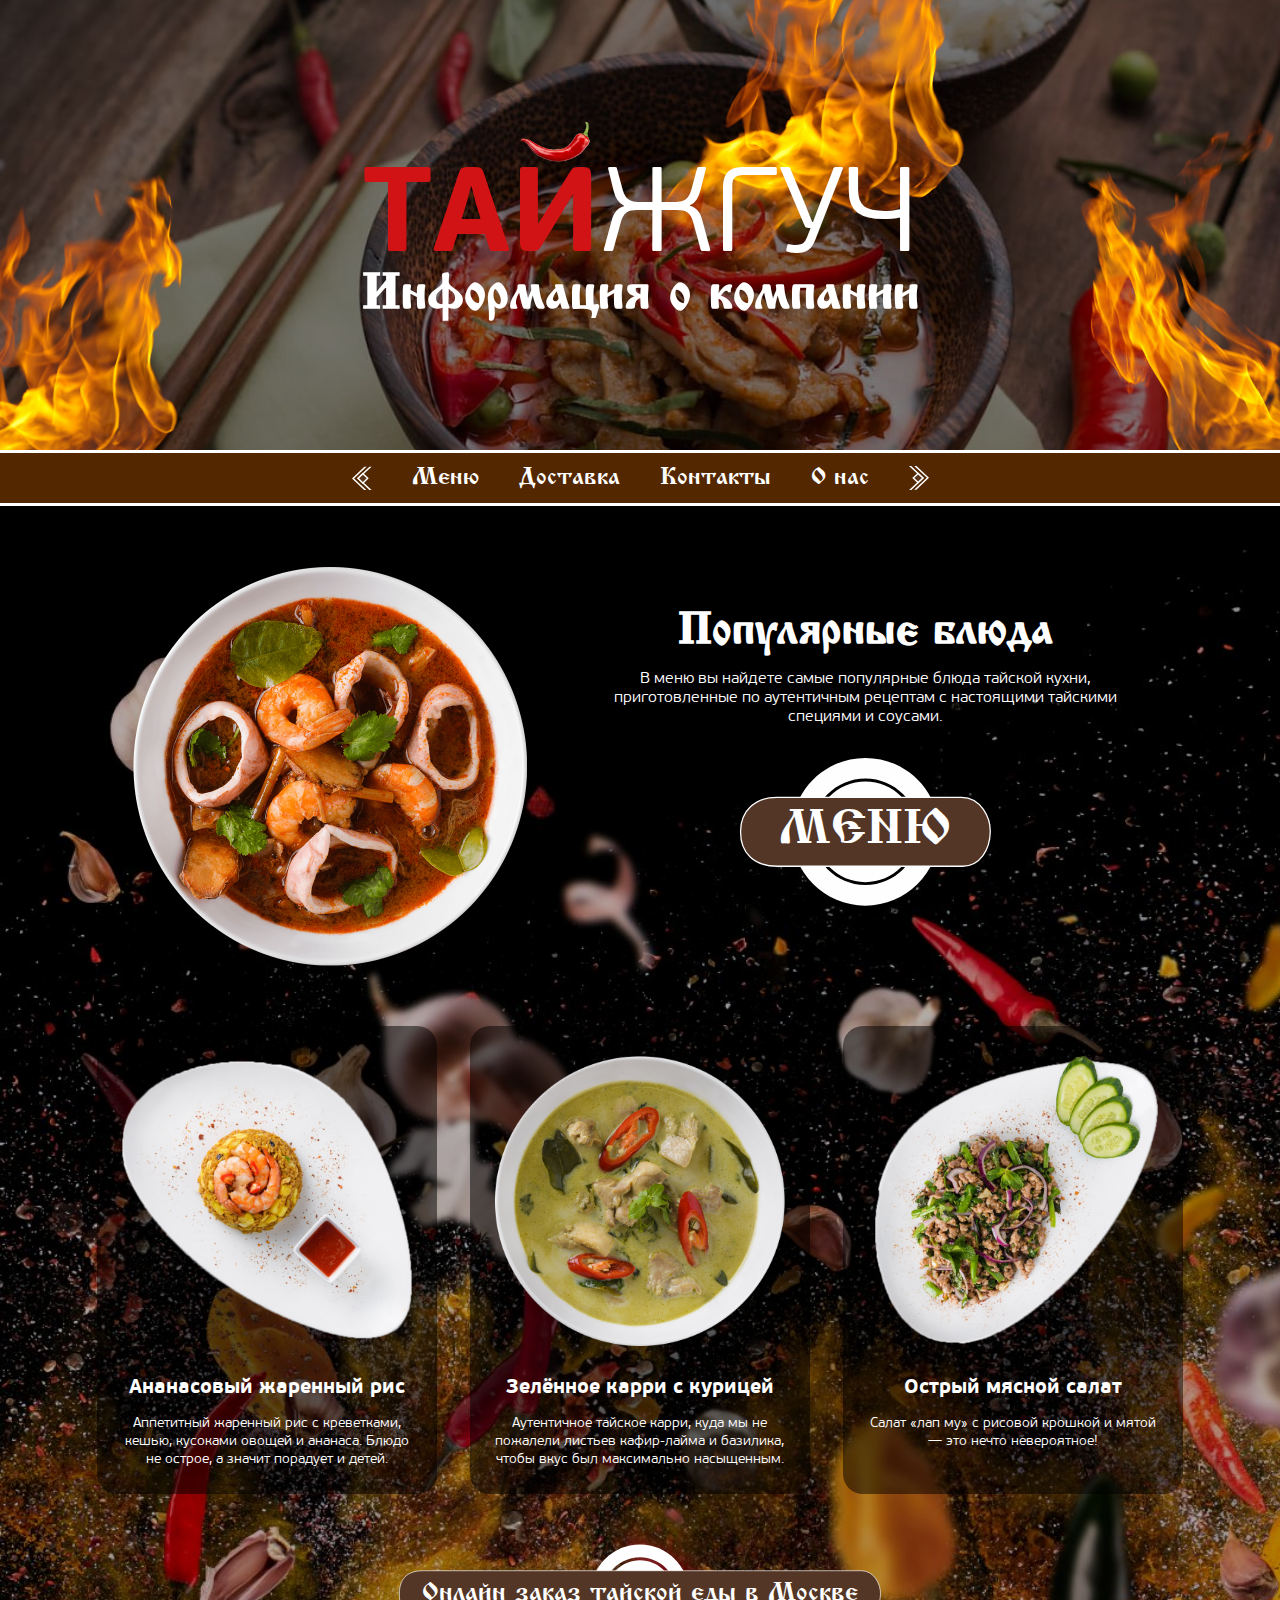
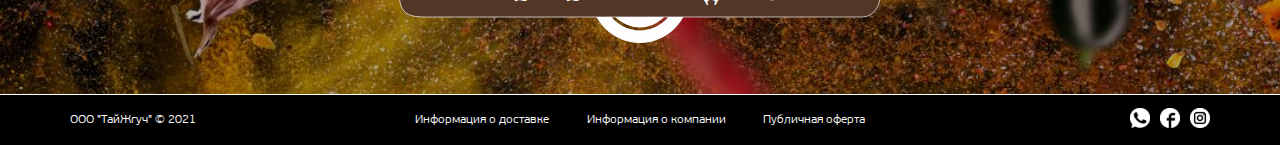
==== contacts.html @ 94445f8d "Test" ====
<!DOCTYPE html>
<html lang="en">
<head>
    <meta charset="UTF-8">
    <meta http-equiv="X-UA-Compatible" content="IE=edge">
    <meta name="viewport" content="width=device-width, initial-scale=1.0">
    <title>ТайЖгуч - Ресторан тайской кухни в Москве</title>
    <link href = "css/main.css" type="text/css" rel="stylesheet">
</head>
<body>

    <div class="block" id="mainBlock">
        <div class="blackFilter">
            <img class="fire_1" src="images/fire_1.png" alt="">
            <img class="fire_2" src="images/fire_2.png" alt="">
            <img class="fire_3" src="images/fire_3.png" alt="">
            <div class="wrapper">
                <a href="index.html">
                    <img src="images/pepper.png" alt="Перец">
                    <h1 class="headerText">ТАИ<span class="headerText-alt">ЖГУЧ</span></h1>
                </a>
                <h2 class="headerDescription niceText">
                    Информация о компании
                </h2>
            </div>
        </div>
    </div>


    <div class="block" id="nav">
        <div class="wrapper">
            <img src="images/kavichka.svg" alt="">
            <a href="#">Меню</a>
            <a href="#">Доставка</a>
            <a href="#">Контакты</a>
            <a href="#">О нас</a>
            <img src="images/kavichka.svg" alt="">
        </div>
    </div>

    <div class="block" id="menuBlock">
        <div class="blackFilter">
            <div class="wrapper">
                <div class="popular">
                    <img src="images/tomyam.png" alt="">
                    <div class="popularContainer">
                        <h2 class="header">Популярные блюда</h2>
                        <div class="description">
                            В меню вы найдете самые популярные блюда тайской кухни,
                            приготовленные по аутентичным рецептам с настоящими тайскими
                            специями и соусами.
                        </div>
                        <a class="button header" href="#">
                            <div class="header">МЕНЮ</div>
                        </a>
                    </div>
                </div>
                <div class="cardsWrapper">
                    <div class="card">
                        <img src="images/ananas.png" alt="Ананасовый жаренный рис">
                        <div class="cardHeader">Ананасовый жаренный рис</div>
                        <div class="cardDescriptor">
                            Аппетитный жаренный рис с креветками, кешью,
                            кусоками овощей и ананаса. Блюдо не острое,
                            а значит порадует и детей.
                        </div>
                    </div>
                    <div class="card">
                        <img src="images/karri.png" alt="Ананасовый жаренный рис">
                        <div class="cardHeader">Зелённое карри с курицей</div>
                        <div class="cardDescriptor">
                            Аутентичное тайское карри, куда мы не пожалели
                            листьев кафир-лайма и базилика, чтобы вкус
                            был максимально насыщенным.
                        </div>
                    </div>
                    <div class="card">
                        <img src="images/salat.png" alt="Ананасовый жаренный рис">
                        <div class="cardHeader">Острый мясной салат</div>
                        <div class="cardDescriptor">
                            Салат «лап му» с рисовой крошкой и мятой — это нечто невероятное!
                        </div>
                    </div>
                </div>
                <a class="button" href="#">
                    <div class="header">Онлайн заказ тайской еды в Москве</div>
                </a>
            </div>
        </div>
    </div>

    <footer class="block" id="footer">
        <div class="wrapper">
            <div class="info"> ООО "ТайЖгуч" © 2021</div>
            <div class="links">
                <a href="#">Информация о доставке</a>
                <a href="#">Информация о компании</a>
                <a href="#">Публичная оферта</a>
            </div>
            <div class="shares">
                <a href="#">
                    <img src="images/WhatsApp.png" alt="WhatsApp">
                </a>
                <a href="#">
                    <img src="images/Facebook.png" alt="Facebook">
                </a>
                <a href="#">
                    <img src="images/Inst.png" alt="Instagram">
                </a>
            </div>
        </div>
    </footer>
</body>
</html>
---- css/main.css ----
@font-face {
  font-family: 'PF Beau Sans Pro';
  font-display: swap;
  src: url("../fonts/PFBeauSansPro-Regular.eot");
  src: local("PFBeauSansPro-Regular"), url("../fonts/PFBeauSansPro-Regular.eot?#iefix") format("embedded-opentype"), url("../fonts/PFBeauSansPro-Regular.woff2") format("woff2"), url("../fonts/PFBeauSansPro-Regular.woff") format("woff"), url("../fonts/PFBeauSansPro-Regular.ttf") format("truetype");
  font-weight: normal;
  font-style: normal;
}

@font-face {
  font-family: 'PF Beau Sans Pro';
  font-display: swap;
  src: url("../fonts/PFBeauSansPro-Bold.eot");
  src: local("PFBeauSansPro-Bold"), url("../fonts/PFBeauSansPro-Bold.eot?#iefix") format("embedded-opentype"), url("../fonts/PFBeauSansPro-Bold.woff2") format("woff2"), url("../fonts/PFBeauSansPro-Bold.woff") format("woff"), url("../fonts/PFBeauSansPro-Bold.ttf") format("truetype");
  font-weight: bold;
  font-style: normal;
}

@font-face {
  font-family: 'PF Beau Sans Pro';
  font-display: swap;
  src: url("../fonts/PFBeauSansPro-SemiBold.eot");
  src: local("PFBeauSansPro-SemiBold"), url("../fonts/PFBeauSansPro-SemiBold.eot?#iefix") format("embedded-opentype"), url("../fonts/PFBeauSansPro-SemiBold.woff2") format("woff2"), url("../fonts/PFBeauSansPro-SemiBold.woff") format("woff"), url("../fonts/PFBeauSansPro-SemiBold.ttf") format("truetype");
  font-weight: bolder;
  font-style: normal;
}

@font-face {
  font-family: 'PF Beau Sans Pro';
  font-display: swap;
  src: url("../fonts/PFBeauSansPro-Light.eot");
  src: local("PFBeauSansPro-Light"), url("../fonts/PFBeauSansPro-Light.eot?#iefix") format("embedded-opentype"), url("../fonts/PFBeauSansPro-Light.woff2") format("woff2"), url("../fonts/PFBeauSansPro-Light.woff") format("woff"), url("../fonts/PFBeauSansPro-Light.ttf") format("truetype");
  font-weight: lighter;
  font-style: normal;
}

@font-face {
  font-family: 'Izhitsa Cyrillic';
  font-display: swap;
  src: url("../fonts/izhitsa-cyrillic.ttf");
  src: local("Izhitsa Cyrillic"), url("../fonts/izhitsa-cyrillic.ttf") format("truetype");
  font-weight: normal;
  font-style: normal;
}

body {
  margin: 0;
}

.block {
  width: 100%;
  height: auto;
}

.wrapper {
  width: 1200px;
  margin: 0 auto;
  display: -webkit-box;
  display: -ms-flexbox;
  display: flex;
  -webkit-box-orient: vertical;
  -webkit-box-direction: normal;
      -ms-flex-direction: column;
          flex-direction: column;
  -ms-flex-wrap: nowrap;
      flex-wrap: nowrap;
}

#mainBlock {
  height: 450px;
  background-image: url(../images/main.jpg);
  background-size: cover;
  background-position-y: center;
}

#mainBlock .fire_1 {
  position: absolute;
  left: 50%;
  top: -15%;
  width: 350px;
  -webkit-transform: scale(-1, 1);
          transform: scale(-1, 1);
  z-index: 1;
}

#mainBlock .fire_2 {
  position: absolute;
  right: 0;
  top: 115px;
  width: 200px;
}

#mainBlock .fire_3 {
  position: absolute;
  left: 0;
  top: 170px;
  width: 200px;
}

#mainBlock .wrapper {
  position: relative;
  height: 100%;
  -webkit-box-pack: center;
      -ms-flex-pack: center;
          justify-content: center;
  z-index: 3;
}

#mainBlock .wrapper a {
  text-decoration: none;
}

#mainBlock .wrapper a img {
  width: 75px;
  margin-left: 478px;
  margin-bottom: 10px;
}

#mainBlock .wrapper a h1 {
  margin: 0;
}

#mainBlock .wrapper h2 {
  font-size: 50px;
  margin: 10px 0;
}

#nav {
  height: 50px;
  background-color: #532700;
  border-top: #ffffff solid 3px;
  border-bottom: #ffffff solid 3px;
}

#nav .wrapper {
  height: 100%;
  -webkit-box-orient: horizontal;
  -webkit-box-direction: normal;
      -ms-flex-direction: row;
          flex-direction: row;
  -webkit-box-pack: center;
      -ms-flex-pack: center;
          justify-content: center;
  -webkit-box-align: center;
      -ms-flex-align: center;
          align-items: center;
}

#nav .wrapper img {
  width: 20px;
  margin: 0 20px;
}

#nav .wrapper img:first-child {
  -webkit-transform: rotate(180deg);
          transform: rotate(180deg);
}

#nav .wrapper a {
  color: #ffffff;
  font-family: "Izhitsa Cyrillic";
  font-size: 24px;
  text-decoration: none;
  margin: 0 20px;
  -webkit-transition: 0.3s;
  transition: 0.3s;
}

#nav .wrapper a:hover {
  -webkit-transform: scale(1.3);
          transform: scale(1.3);
}

#menuBlock {
  height: auto;
  background-image: url(../images/menuBg.jpg);
  background-size: cover;
  background-position-y: bottom;
}

#menuBlock .blackFilter {
  background-color: rgba(0, 0, 0, 0.3);
}

#menuBlock .blackFilter .popular {
  padding: 60px 40px 60px 40px;
  width: 1120px;
  height: auto;
  display: -webkit-box;
  display: -ms-flexbox;
  display: flex;
  -webkit-box-orient: horizontal;
  -webkit-box-direction: normal;
      -ms-flex-direction: row;
          flex-direction: row;
  -ms-flex-wrap: nowrap;
      flex-wrap: nowrap;
}

#menuBlock .blackFilter .popular img {
  padding-left: 50px;
  width: 400px;
  height: 400px;
}

#menuBlock .blackFilter .popular .popularContainer {
  padding-top: 45px;
  margin: 0 auto;
  width: 550px;
  display: -webkit-box;
  display: -ms-flexbox;
  display: flex;
  -webkit-box-orient: vertical;
  -webkit-box-direction: normal;
      -ms-flex-direction: column;
          flex-direction: column;
  -ms-flex-wrap: nowrap;
      flex-wrap: nowrap;
}

#menuBlock .blackFilter .popular .popularContainer .header {
  font-family: "Izhitsa Cyrillic";
  font-size: 44px;
  text-align: center;
  color: #ffffff;
  margin: 0;
}

#menuBlock .blackFilter .popular .popularContainer .description {
  margin-top: 15px;
  font-family: "PF Beau Sans Pro";
  text-align: center;
  color: #ffffff;
}

#menuBlock .blackFilter .popular .popularContainer .button {
  display: -webkit-box;
  display: -ms-flexbox;
  display: flex;
  margin: 30px auto 0 auto;
  background-image: url("../images/menuButton.svg");
  background-size: contain;
  background-repeat: no-repeat;
  background-position: center;
  height: 150px;
  width: 260px;
  text-decoration: none;
}

#menuBlock .blackFilter .popular .popularContainer .button .header {
  margin: auto;
  font-size: 48px;
}

#menuBlock .blackFilter .cardsWrapper {
  padding: 0 40px 20px 40px;
  display: -webkit-box;
  display: -ms-flexbox;
  display: flex;
  -webkit-box-orient: horizontal;
  -webkit-box-direction: normal;
      -ms-flex-direction: row;
          flex-direction: row;
  -ms-flex-wrap: nowrap;
      flex-wrap: nowrap;
  -ms-flex-pack: distribute;
      justify-content: space-around;
  -webkit-box-align: stretch;
      -ms-flex-align: stretch;
          align-items: stretch;
}

#menuBlock .blackFilter .cardsWrapper .card {
  display: -webkit-box;
  display: -ms-flexbox;
  display: flex;
  -webkit-box-orient: vertical;
  -webkit-box-direction: normal;
      -ms-flex-direction: column;
          flex-direction: column;
  -ms-flex-wrap: nowrap;
      flex-wrap: nowrap;
  -webkit-box-align: center;
      -ms-flex-align: center;
          align-items: center;
  width: 340px;
  height: auto;
  background-color: rgba(0, 0, 0, 0.5);
  border-radius: 20px;
}

#menuBlock .blackFilter .cardsWrapper .card img {
  margin: 30px 0;
  width: 290px;
}

#menuBlock .blackFilter .cardsWrapper .card .cardHeader {
  color: #ffffff;
  text-align: center;
  font-family: "PF Beau Sans Pro";
  font-weight: bolder;
  font-size: 20px;
}

#menuBlock .blackFilter .cardsWrapper .card .cardDescriptor {
  width: 300px;
  color: #ffffff;
  text-align: center;
  font-family: "PF Beau Sans Pro";
  font-weight: lighter;
  font-size: 14px;
  margin: 15px auto 25px auto;
}

#menuBlock .blackFilter .button {
  display: -webkit-box;
  display: -ms-flexbox;
  display: flex;
  margin: 30px auto 0 auto;
  background-image: url("../images/onlineZakaz.svg");
  background-size: contain;
  background-repeat: no-repeat;
  background-position: center;
  height: 100px;
  width: 500px;
  text-decoration: none;
  margin-bottom: 50px;
  -webkit-transition: 0.3s;
  transition: 0.3s;
}

#menuBlock .blackFilter .button .header {
  font-family: "Izhitsa Cyrillic";
  font-size: 26px;
  text-align: center;
  color: #ffffff;
  margin: auto;
  line-height: 26px;
}

#footer {
  height: 50px;
  background-color: #000000;
  border-top: #ffffff solid 1px;
}

#footer .wrapper {
  -webkit-box-orient: horizontal;
  -webkit-box-direction: normal;
      -ms-flex-direction: row;
          flex-direction: row;
  -webkit-box-align: center;
      -ms-flex-align: center;
          align-items: center;
  -webkit-box-pack: justify;
      -ms-flex-pack: justify;
          justify-content: space-between;
  height: 100%;
}

#footer .wrapper .info {
  width: 150px;
  font-family: "PF Beau Sans Pro";
  font-weight: lighter;
  font-size: 12px;
  color: #ffffff;
  padding-left: 30px;
}

#footer .wrapper .links {
  width: 450px;
  display: -webkit-box;
  display: -ms-flexbox;
  display: flex;
  -webkit-box-pack: justify;
      -ms-flex-pack: justify;
          justify-content: space-between;
}

#footer .wrapper .links a {
  color: #ffffff;
  text-decoration: none;
  font-family: "PF Beau Sans Pro";
  font-weight: lighter;
  font-size: 12px;
}

#footer .wrapper .shares {
  width: 150px;
  display: -webkit-box;
  display: -ms-flexbox;
  display: flex;
  -webkit-box-pack: end;
      -ms-flex-pack: end;
          justify-content: flex-end;
  padding-right: 30px;
}

#footer .wrapper .shares img {
  margin-left: 10px;
  height: 20px;
}

.button:hover {
  -webkit-transform: scale(1.1);
          transform: scale(1.1);
}

.blackFilter {
  height: 100%;
  width: 100%;
  background-color: rgba(0, 0, 0, 0.5);
  background-size: cover;
}

.mainHeader {
  padding-top: 180px;
}

.headerText {
  color: #d11315;
  font-family: "PF Beau Sans Pro";
  font-weight: bold;
  font-size: 120px;
  text-align: center;
  line-height: 80px;
}

.headerText-alt {
  color: #ffffff;
  font-family: "PF Beau Sans Pro";
  font-weight: normal;
}

.headerDescription {
  color: #ffffff;
  font-family: "Izhitsa Cyrillic";
  text-align: center;
  font-size: 44px;
}

@media screen and (max-width: 1200px) {
  .wrapper {
    width: 960px;
  }
  #mainBlock .blackFilter .fire_2 {
    top: 199px;
    width: 150px;
  }
  #mainBlock .blackFilter .fire_3 {
    top: 212px;
    width: 170px;
  }
  #mainBlock .blackFilter .wrapper a img {
    margin-left: 355px;
  }
  #menuBlock .blackFilter .wrapper .popular {
    width: 880px;
  }
  #menuBlock .blackFilter .wrapper .popular img {
    padding-left: 20px;
    padding-right: 40px;
    width: 320px;
    height: 320px;
  }
  #menuBlock .blackFilter .wrapper .popular .popularContainer {
    padding-top: 0px;
    width: 410px;
    display: -webkit-box;
    display: -ms-flexbox;
    display: flex;
    -webkit-box-orient: vertical;
    -webkit-box-direction: normal;
        -ms-flex-direction: column;
            flex-direction: column;
    -ms-flex-wrap: nowrap;
        flex-wrap: nowrap;
  }
  #menuBlock .blackFilter .wrapper .cardsWrapper .card {
    width: 280px;
  }
  #menuBlock .blackFilter .wrapper .cardsWrapper .card img {
    width: 200px;
    height: 200px;
  }
  #menuBlock .blackFilter .wrapper .cardsWrapper .card .cardHeader {
    font-size: 18px;
  }
  #menuBlock .blackFilter .wrapper .cardsWrapper .card .cardDescriptor {
    width: 260px;
  }
}

@media screen and (max-width: 960px) {
  .wrapper {
    width: 640px;
  }
  #mainBlock .blackFilter .fire_1 {
    width: 200px;
    top: 40px;
  }
  #mainBlock .blackFilter .fire_2 {
    top: 250px;
    width: 120px;
  }
  #mainBlock .blackFilter .fire_3 {
    top: 282px;
    width: 120px;
  }
  #mainBlock .blackFilter .wrapper a img {
    margin-left: 195px;
  }
  #menuBlock .blackFilter .wrapper .popular {
    width: 560px;
    padding: 40px 20px 20px 20px;
    margin: 0 auto;
  }
  #menuBlock .blackFilter .wrapper .popular img {
    display: none;
  }
  #menuBlock .blackFilter .wrapper .cardsWrapper {
    padding: 0 0 20px 0;
    -ms-flex-wrap: wrap;
        flex-wrap: wrap;
    -ms-flex-pack: distribute;
        justify-content: space-around;
  }
  #menuBlock .blackFilter .wrapper .cardsWrapper .card {
    margin-top: 20px;
  }
  #footer {
    padding-top: 20px;
    height: 80px;
  }
  #footer .wrapper {
    -webkit-box-align: start;
        -ms-flex-align: start;
            align-items: flex-start;
  }
  #footer .wrapper .info {
    width: 200px;
  }
  #footer .wrapper .links {
    -webkit-box-align: center;
        -ms-flex-align: center;
            align-items: center;
    -webkit-box-orient: vertical;
    -webkit-box-direction: normal;
        -ms-flex-direction: column;
            flex-direction: column;
  }
  #footer .wrapper .links a {
    margin-bottom: 10px;
  }
}

@media screen and (max-width: 640px) {
  .wrapper {
    width: 480px;
  }
  #mainBlock {
    height: 250px;
  }
  #mainBlock .blackFilter .fire_1 {
    width: 150px;
    top: -20px;
  }
  #mainBlock .blackFilter .fire_2 {
    display: none;
  }
  #mainBlock .blackFilter .fire_3 {
    display: none;
  }
  #mainBlock .blackFilter .wrapper a img {
    width: 60px;
    margin-bottom: 0px;
    margin-left: 150px;
  }
  #mainBlock .blackFilter .wrapper a .headerText {
    font-size: 80px;
    line-height: 60px;
  }
  #mainBlock .blackFilter .wrapper .headerDescription {
    font-size: 34px;
    margin: 0;
  }
  #nav .wrapper a {
    font-size: 16px;
    margin: 0 15px;
  }
  #menuBlock .blackFilter .wrapper .popular {
    padding: 40px 0 0 0;
    width: 440px;
  }
  #menuBlock .blackFilter .wrapper .popular .popularContainer {
    -webkit-box-align: center;
        -ms-flex-align: center;
            align-items: center;
  }
  #menuBlock .blackFilter .wrapper .popular .popularContainer .description {
    width: 350px;
  }
  #menuBlock .blackFilter .wrapper .popular .popularContainer .button {
    width: 200px;
    margin-top: 10px;
  }
  #menuBlock .blackFilter .wrapper .popular .popularContainer .button .header {
    font-size: 32px;
  }
  #menuBlock .blackFilter .wrapper .button {
    width: 420px;
    margin: 10px auto 30px auto;
  }
  #menuBlock .blackFilter .wrapper .button .header {
    font-size: 22px;
  }
}

@media screen and (max-width: 480px) {
  .wrapper {
    width: 320px;
  }
  #mainBlock .blackFilter .wrapper a img {
    width: 40px;
    margin-left: 100px;
  }
  #mainBlock .blackFilter .wrapper a .headerText {
    font-size: 52px;
    line-height: 40px;
  }
  #mainBlock .blackFilter .wrapper .headerDescription {
    font-size: 22px;
  }
  #nav {
    height: 40px;
  }
  #nav .wrapper {
    width: 320px;
    -ms-flex-wrap: wrap;
        flex-wrap: wrap;
  }
  #nav .wrapper img {
    display: none;
  }
  #nav .wrapper a {
    margin: 0 10px;
  }
  #menuBlock .blackFilter .wrapper .popular {
    width: 320px;
  }
  #menuBlock .blackFilter .wrapper .popular .popularContainer {
    width: 320px;
  }
  #menuBlock .blackFilter .wrapper .popular .popularContainer .header {
    font-size: 30px;
  }
  #menuBlock .blackFilter .wrapper .popular .popularContainer .description {
    width: 280px;
  }
  #menuBlock .blackFilter .wrapper .cardsWrapper {
    padding: 0;
  }
  #menuBlock .blackFilter .wrapper .button {
    width: 300px;
    margin: 0 auto 10px auto;
  }
  #menuBlock .blackFilter .wrapper .button .header {
    font-size: 16px;
  }
  #footer {
    height: 150px;
  }
  #footer .wrapper {
    -webkit-box-orient: vertical;
    -webkit-box-direction: normal;
        -ms-flex-direction: column;
            flex-direction: column;
    -webkit-box-align: center;
        -ms-flex-align: center;
            align-items: center;
  }
  #footer .wrapper .info {
    padding: 0;
    text-align: center;
  }
  #footer .wrapper .shares {
    padding: 0;
    -webkit-box-pack: center;
        -ms-flex-pack: center;
            justify-content: center;
  }
  #footer .wrapper .shares a img {
    margin: 0 10px;
  }
}
/*# sourceMappingURL=main.css.map */
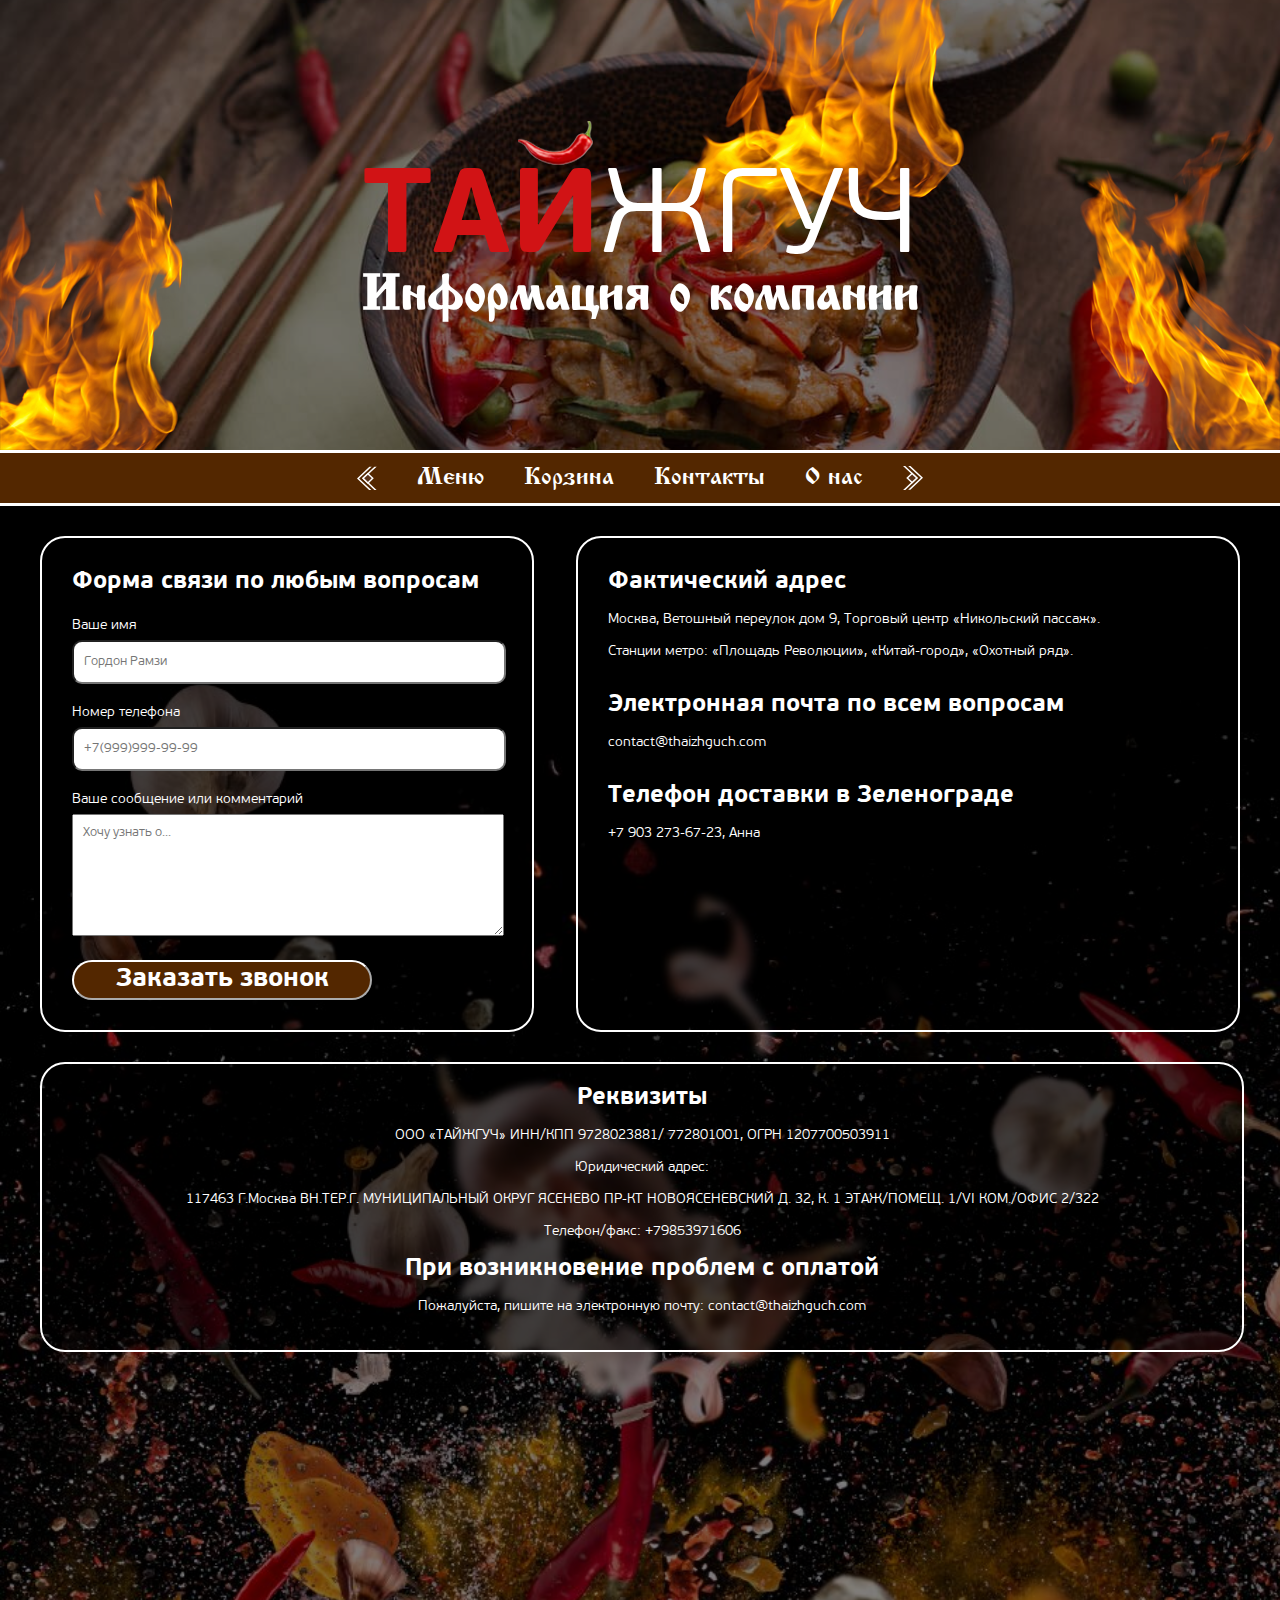
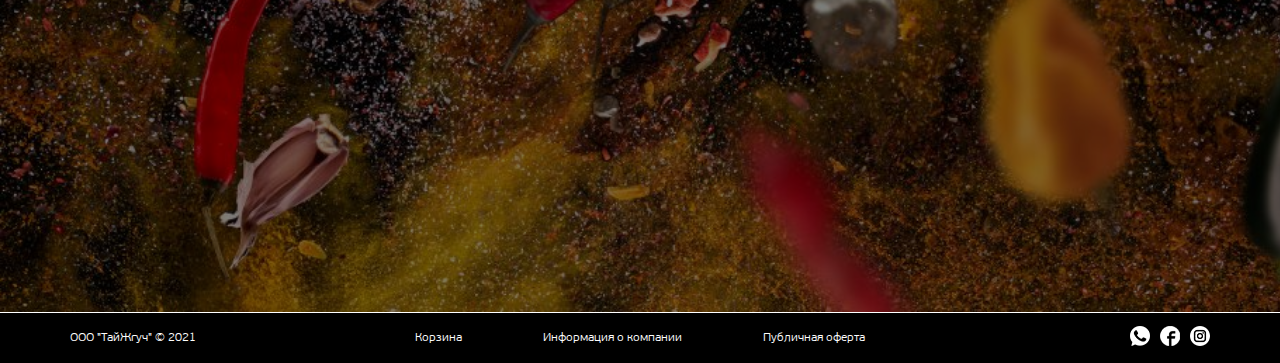
==== commit b014d1ae: "Add files via upload" ====
--- a/contacts.html
+++ b/contacts.html
@@ -1,111 +1,164 @@
 <!DOCTYPE html>
-<html lang="en">
+<html lang="en" prefix="og: http://ogp.me/ns#">
 <head>
     <meta charset="UTF-8">
     <meta http-equiv="X-UA-Compatible" content="IE=edge">
     <meta name="viewport" content="width=device-width, initial-scale=1.0">
-    <title>ТайЖгуч - Ресторан тайской кухни в Москве</title>
-    <link href = "css/main.css" type="text/css" rel="stylesheet">
+    <title>ТайЖгуч - Контакты ресторана тайской кухни</title>
+    <meta name="description" content="Расположение тайского ресторана «ТайЖгуч». Москва, Ветошный переулок дом 9, Торговый центр «Никольский пассаж». Станции метро: «Площадь Революции», «Китай-город», «Охотный ряд». Доставка тайской еды в Москве. Настоящая тайская кухня, близко как никогда.">
+    <meta name="keywords" content="тайжгуч, меню, блюда, доставка, ресторан, контакты" />
+    <meta property="og:title" content="Ресторан тайской кухни в Москве"/>
+    <meta property="og:description" content="В меню вы найдете самые популярные блюда тайской кухни, приготовленные по аутентичным рецептам с настоящими тайскими специями и соусами."/>
+    <meta property="og:site_name" content="ТайЖгуч - Ресторан тайской кухни в Москве"/>
+    <meta property="og:image" content="https://raw.githubusercontent.com/MrMehanix/MrMehanix.github.io/master/images/meta_image.jpg"/>
+    <meta property="og:image:width" content="1200"/>
+    <meta property="og:image:height" content="630"/>
+    <meta property="og:type" content="website"/>
+    <meta property="og:url" content="https://MrMehanix.github.io/"/>
+
+    <link href = "css/contacts.css" type="text/css" rel="stylesheet">
+
+    <meta name="yandex-verification" content="b5db0304ebdcf7b5" />
+
+    <!-- Yandex.Metrika counter -->
+    <script type="text/javascript" >
+        (function(m,e,t,r,i,k,a){m[i]=m[i]||function(){(m[i].a=m[i].a||[]).push(arguments)};
+        m[i].l=1*new Date();k=e.createElement(t),a=e.getElementsByTagName(t)[0],k.async=1,k.src=r,a.parentNode.insertBefore(k,a)})
+        (window, document, "script", "https://mc.yandex.ru/metrika/tag.js", "ym");
+    
+        ym(78086656, "init", {
+            clickmap:true,
+            trackLinks:true,
+            accurateTrackBounce:true,
+            webvisor:true
+        });
+    </script>
+    <noscript><div><img src="https://mc.yandex.ru/watch/78086656" style="position:absolute; left:-9999px;" alt="" /></div></noscript>
+    <!-- /Yandex.Metrika counter -->
+
+    <!-- Global site tag (gtag.js) - Google Analytics -->
+    <script async src="https://www.googletagmanager.com/gtag/js?id=G-5TGDV4B02F"></script>
+    <script>
+    window.dataLayer = window.dataLayer || [];
+    function gtag(){dataLayer.push(arguments);}
+    gtag('js', new Date());
+
+    gtag('config', 'G-5TGDV4B02F');
+    </script>
+    <!-- /Global site tag (gtag.js) - Google Analytics -->
 </head>
 <body>
 
-    <div class="block" id="mainBlock">
+    <!-- Шапка -->
+
+    <div class="block" id="headerBlock">
         <div class="blackFilter">
-            <img class="fire_1" src="images/fire_1.png" alt="">
-            <img class="fire_2" src="images/fire_2.png" alt="">
-            <img class="fire_3" src="images/fire_3.png" alt="">
+            <img class="fire_1" src="images/fire_1.png" alt="Огонь png" title="Огонь">
+            <img class="fire_2" src="images/fire_2.png" alt="Огонь png" title="Огонь">
+            <img class="fire_3" src="images/fire_3.png" alt="Огонь png" title="Огонь">
             <div class="wrapper">
                 <a href="index.html">
-                    <img src="images/pepper.png" alt="Перец">
-                    <h1 class="headerText">ТАИ<span class="headerText-alt">ЖГУЧ</span></h1>
+                    <img src="images/pepper.png" alt="Перец" title="Перец">
+                    <div class="headerText">ТАИ<span class="headerText-alt">ЖГУЧ</span></div>
                 </a>
-                <h2 class="headerDescription niceText">
+                <h1 class="headerDescription niceText">
                     Информация о компании
-                </h2>
+                </h1>
             </div>
         </div>
     </div>
 
+    <!-- Навигация -->
 
     <div class="block" id="nav">
         <div class="wrapper">
-            <img src="images/kavichka.svg" alt="">
-            <a href="#">Меню</a>
-            <a href="#">Доставка</a>
-            <a href="#">Контакты</a>
-            <a href="#">О нас</a>
-            <img src="images/kavichka.svg" alt="">
+            <img src="images/kavichka.svg" alt="Кавычка-ёлочка" title="Кавычка-ёлочка">
+            <a href="menu.html">Меню</a>
+            <a href="cart.html">Корзина</a>
+            <a href="contacts.html">Контакты</a>
+            <a href="about.html">О нас</a>
+            <img src="images/kavichka.svg" alt="Кавычка-ёлочка" title="Кавычка-ёлочка">
         </div>
     </div>
 
-    <div class="block" id="menuBlock">
+    <!-- Основной блок -->
+
+    <div class="block" id="mainBlock">
         <div class="blackFilter">
             <div class="wrapper">
-                <div class="popular">
-                    <img src="images/tomyam.png" alt="">
-                    <div class="popularContainer">
-                        <h2 class="header">Популярные блюда</h2>
-                        <div class="description">
-                            В меню вы найдете самые популярные блюда тайской кухни,
-                            приготовленные по аутентичным рецептам с настоящими тайскими
-                            специями и соусами.
+                <div class="contacts_wrapper">
+                    <form action="submit">
+                        <h3>Форма связи по любым вопросам</h3>
+                        <div class="field" tabindex="1">
+                            <p>
+                                Ваше имя
+                            </p>
+                            <input name="username" type="text" placeholder="Гордон Рамзи" required>
                         </div>
-                        <a class="button header" href="#">
-                            <div class="header">МЕНЮ</div>
-                        </a>
-                    </div>
-                </div>
-                <div class="cardsWrapper">
-                    <div class="card">
-                        <img src="images/ananas.png" alt="Ананасовый жаренный рис">
-                        <div class="cardHeader">Ананасовый жаренный рис</div>
-                        <div class="cardDescriptor">
-                            Аппетитный жаренный рис с креветками, кешью,
-                            кусоками овощей и ананаса. Блюдо не острое,
-                            а значит порадует и детей.
+                        <div class="field" tabindex="2">
+                            <p for="phone">
+                                Номер телефона
+                            </p>
+                            <input name="phone" type="tel" placeholder="+7(999)999-99-99" required>
                         </div>
-                    </div>
-                    <div class="card">
-                        <img src="images/karri.png" alt="Ананасовый жаренный рис">
-                        <div class="cardHeader">Зелённое карри с курицей</div>
-                        <div class="cardDescriptor">
-                            Аутентичное тайское карри, куда мы не пожалели
-                            листьев кафир-лайма и базилика, чтобы вкус
-                            был максимально насыщенным.
+                        <div class="field" tabindex="3">
+                            <p for="message">
+                                Ваше сообщение или комментарий
+                            </p>
+                            <textarea name="message" placeholder="Хочу узнать о..."></textarea>
                         </div>
-                    </div>
-                    <div class="card">
-                        <img src="images/salat.png" alt="Ананасовый жаренный рис">
-                        <div class="cardHeader">Острый мясной салат</div>
-                        <div class="cardDescriptor">
-                            Салат «лап му» с рисовой крошкой и мятой — это нечто невероятное!
+                        <button type="sumbit">Заказать звонок</button>
+                    </form>
+                    <div class="contacts">
+                        <div class="object">
+                            <h3>Фактический адрес</h3>
+                            <p>Москва, Ветошный переулок дом 9, Торговый центр «Никольский пассаж».</p>
+                            <p>Станции метро: «Площадь Революции», «Китай-город», «Охотный ряд».</p>
+                        </div>
+                        <div class="object">
+                            <h3>Электронная почта по всем вопросам</h3>
+                            <p>contact@thaizhguch.com</p>
+                        </div>
+                        <div class="object">
+                            <h3>Телефон доставки в Зеленограде</h3>
+                            <p>+7 903 273-67-23, Анна</p>
                         </div>
                     </div>
                 </div>
-                <a class="button" href="#">
-                    <div class="header">Онлайн заказ тайской еды в Москве</div>
-                </a>
+                <div class="recvizits">
+                    <h3>Реквизиты</h3>
+                    <p>ООО «ТАЙЖГУЧ» ИНН/КПП 9728023881/ 772801001, ОГРН 1207700503911</p>
+                    <p>Юридический адрес:</p>
+                    <p>117463 Г.Москва ВН.ТЕР.Г. МУНИЦИПАЛЬНЫЙ ОКРУГ ЯСЕНЕВО ПР-КТ НОВОЯСЕНЕВСКИЙ Д. 32, К. 1 ЭТАЖ/ПОМЕЩ. 1/VI КОМ./ОФИС 2/322</p>
+                    <p>Телефон/факс: +79853971606</p>
+
+                    <h3>При возникновение проблем с оплатой</h3>
+                    <p>Пожалуйста, пишите на электронную почту: contact@thaizhguch.com</p>
+                </div> 
+                <iframe src="https://yandex.ru/map-widget/v1/?um=constructor%3A143e14f6a3b336072e5b8762d804bab3372deca4dd80177d6a036f8835f4bd74&amp;source=constructor" width="100%" height="500" frameborder="0"></iframe>
             </div>
         </div>
     </div>
+
+    <!-- Футер -->
 
     <footer class="block" id="footer">
         <div class="wrapper">
             <div class="info"> ООО "ТайЖгуч" © 2021</div>
             <div class="links">
-                <a href="#">Информация о доставке</a>
-                <a href="#">Информация о компании</a>
-                <a href="#">Публичная оферта</a>
+                <a href="cart.html">Корзина</a>
+                <a href="contacts.html">Информация о компании</a>
+                <a href="oferta.html">Публичная оферта</a>
             </div>
             <div class="shares">
-                <a href="#">
-                    <img src="images/WhatsApp.png" alt="WhatsApp">
+                <a href="https://api.whatsapp.com/send?phone=66848722727">
+                    <img src="images/whatsapp.png" alt="WhatsApp" title="WhatsApp">
                 </a>
-                <a href="#">
-                    <img src="images/Facebook.png" alt="Facebook">
+                <a href="https://www.instagram.com/thaizhguch/">
+                    <img src="images/facebook.png" alt="Facebook" title="Facebook">
                 </a>
-                <a href="#">
-                    <img src="images/Inst.png" alt="Instagram">
+                <a href="https://www.instagram.com/thaizhguch/">
+                    <img src="images/inst.png" alt="Instagram" title="Instagram">
                 </a>
             </div>
         </div>
--- a/css/contacts.css
+++ b/css/contacts.css
@@ -0,0 +1,581 @@
+@font-face {
+  font-family: 'PF Beau Sans Pro';
+  font-display: swap;
+  src: url("../fonts/PFBeauSansPro-Regular.eot");
+  src: local("PFBeauSansPro-Regular"), url("../fonts/PFBeauSansPro-Regular.eot?#iefix") format("embedded-opentype"), url("../fonts/PFBeauSansPro-Regular.woff2") format("woff2"), url("../fonts/PFBeauSansPro-Regular.woff") format("woff"), url("../fonts/PFBeauSansPro-Regular.ttf") format("truetype");
+  font-weight: normal;
+  font-style: normal;
+}
+
+@font-face {
+  font-family: 'PF Beau Sans Pro';
+  font-display: swap;
+  src: url("../fonts/PFBeauSansPro-Bold.eot");
+  src: local("PFBeauSansPro-Bold"), url("../fonts/PFBeauSansPro-Bold.eot?#iefix") format("embedded-opentype"), url("../fonts/PFBeauSansPro-Bold.woff2") format("woff2"), url("../fonts/PFBeauSansPro-Bold.woff") format("woff"), url("../fonts/PFBeauSansPro-Bold.ttf") format("truetype");
+  font-weight: bold;
+  font-style: normal;
+}
+
+@font-face {
+  font-family: 'PF Beau Sans Pro';
+  font-display: swap;
+  src: url("../fonts/PFBeauSansPro-SemiBold.eot");
+  src: local("PFBeauSansPro-SemiBold"), url("../fonts/PFBeauSansPro-SemiBold.eot?#iefix") format("embedded-opentype"), url("../fonts/PFBeauSansPro-SemiBold.woff2") format("woff2"), url("../fonts/PFBeauSansPro-SemiBold.woff") format("woff"), url("../fonts/PFBeauSansPro-SemiBold.ttf") format("truetype");
+  font-weight: bolder;
+  font-style: normal;
+}
+
+@font-face {
+  font-family: 'PF Beau Sans Pro';
+  font-display: swap;
+  src: url("../fonts/PFBeauSansPro-Light.eot");
+  src: local("PFBeauSansPro-Light"), url("../fonts/PFBeauSansPro-Light.eot?#iefix") format("embedded-opentype"), url("../fonts/PFBeauSansPro-Light.woff2") format("woff2"), url("../fonts/PFBeauSansPro-Light.woff") format("woff"), url("../fonts/PFBeauSansPro-Light.ttf") format("truetype");
+  font-weight: lighter;
+  font-style: normal;
+}
+
+@font-face {
+  font-family: 'Izhitsa Cyrillic';
+  font-display: swap;
+  src: url("../fonts/izhitsa-cyrillic.ttf");
+  src: local("Izhitsa Cyrillic"), url("../fonts/izhitsa-cyrillic.ttf") format("truetype");
+  font-weight: normal;
+  font-style: normal;
+}
+
+body {
+  margin: 0;
+  overflow-x: hidden;
+}
+
+.block {
+  width: 100%;
+  height: auto;
+}
+
+.wrapper {
+  width: 1200px;
+  margin: 0 auto;
+  display: -webkit-box;
+  display: -ms-flexbox;
+  display: flex;
+  -webkit-box-orient: vertical;
+  -webkit-box-direction: normal;
+      -ms-flex-direction: column;
+          flex-direction: column;
+  -ms-flex-wrap: nowrap;
+      flex-wrap: nowrap;
+}
+
+.blackFilter {
+  height: 100%;
+  width: 100%;
+  background-color: rgba(0, 0, 0, 0.5);
+  background-size: cover;
+}
+
+.mainHeader {
+  padding-top: 180px;
+}
+
+.headerText {
+  color: #d11315;
+  font-family: "PF Beau Sans Pro";
+  font-weight: bold;
+  font-size: 120px;
+  text-align: center;
+  line-height: 80px;
+}
+
+.headerText-alt {
+  color: #ffffff;
+  font-family: "PF Beau Sans Pro";
+  font-weight: normal;
+}
+
+.headerDescription {
+  color: #ffffff;
+  font-family: "Izhitsa Cyrillic";
+  text-align: center;
+  font-size: 44px;
+}
+
+#headerBlock {
+  height: 450px;
+  background-image: url(../images/main.jpg);
+  background-size: cover;
+  background-position-y: center;
+}
+
+#headerBlock .fire_1 {
+  position: absolute;
+  left: 50%;
+  top: -15%;
+  width: 350px;
+  -webkit-transform: scale(-1, 1);
+          transform: scale(-1, 1);
+  z-index: 1;
+}
+
+#headerBlock .fire_2 {
+  position: absolute;
+  right: 0;
+  top: 115px;
+  width: 200px;
+}
+
+#headerBlock .fire_3 {
+  position: absolute;
+  left: 0;
+  top: 170px;
+  width: 200px;
+}
+
+#headerBlock .wrapper {
+  position: relative;
+  height: 100%;
+  -webkit-box-pack: center;
+      -ms-flex-pack: center;
+          justify-content: center;
+  z-index: 3;
+}
+
+#headerBlock .wrapper a {
+  text-decoration: none;
+}
+
+#headerBlock .wrapper a img {
+  height: 50px;
+  width: 75px;
+  margin-left: 478px;
+  margin-bottom: 10px;
+}
+
+#headerBlock .wrapper h1 {
+  font-size: 50px;
+  margin: 10px 0;
+}
+
+#nav {
+  height: 50px;
+  background-color: #532700;
+  border-top: #ffffff solid 3px;
+  border-bottom: #ffffff solid 3px;
+}
+
+#nav .wrapper {
+  height: 100%;
+  -webkit-box-orient: horizontal;
+  -webkit-box-direction: normal;
+      -ms-flex-direction: row;
+          flex-direction: row;
+  -webkit-box-pack: center;
+      -ms-flex-pack: center;
+          justify-content: center;
+  -webkit-box-align: center;
+      -ms-flex-align: center;
+          align-items: center;
+}
+
+#nav .wrapper img {
+  width: 20px;
+  margin: 0 20px;
+}
+
+#nav .wrapper img:first-child {
+  -webkit-transform: rotate(180deg);
+          transform: rotate(180deg);
+}
+
+#nav .wrapper a {
+  color: #ffffff;
+  font-family: "Izhitsa Cyrillic";
+  font-size: 24px;
+  text-decoration: none;
+  margin: 0 20px;
+  -webkit-transition: 0.3s;
+  transition: 0.3s;
+}
+
+#nav .wrapper a:hover {
+  -webkit-transform: scale(1.3);
+          transform: scale(1.3);
+}
+
+#mainBlock {
+  height: auto;
+  background-image: url(../images/menu_bg.jpg);
+  background-size: cover;
+  background-position-y: bottom;
+}
+
+#footer {
+  height: 50px;
+  background-color: #000000;
+  border-top: #ffffff solid 1px;
+}
+
+#footer .wrapper {
+  -webkit-box-orient: horizontal;
+  -webkit-box-direction: normal;
+      -ms-flex-direction: row;
+          flex-direction: row;
+  -webkit-box-align: center;
+      -ms-flex-align: center;
+          align-items: center;
+  -webkit-box-pack: justify;
+      -ms-flex-pack: justify;
+          justify-content: space-between;
+  height: 100%;
+}
+
+#footer .wrapper .info {
+  width: 150px;
+  font-family: "PF Beau Sans Pro";
+  font-weight: lighter;
+  font-size: 12px;
+  color: #ffffff;
+  padding-left: 30px;
+}
+
+#footer .wrapper .links {
+  width: 450px;
+  display: -webkit-box;
+  display: -ms-flexbox;
+  display: flex;
+  -webkit-box-pack: justify;
+      -ms-flex-pack: justify;
+          justify-content: space-between;
+}
+
+#footer .wrapper .links a {
+  color: #ffffff;
+  text-decoration: none;
+  font-family: "PF Beau Sans Pro";
+  font-weight: lighter;
+  font-size: 12px;
+}
+
+#footer .wrapper .shares {
+  width: 150px;
+  display: -webkit-box;
+  display: -ms-flexbox;
+  display: flex;
+  -webkit-box-pack: end;
+      -ms-flex-pack: end;
+          justify-content: flex-end;
+  padding-right: 30px;
+}
+
+#footer .wrapper .shares img {
+  margin-left: 10px;
+  width: 20px;
+  height: 20px;
+}
+
+@media screen and (max-width: 1200px) {
+  .wrapper {
+    width: 960px;
+  }
+  #headerBlock .blackFilter .fire_2 {
+    top: 199px;
+    width: 150px;
+  }
+  #headerBlock .blackFilter .fire_3 {
+    top: 212px;
+    width: 170px;
+  }
+  #headerBlock .blackFilter .wrapper a img {
+    margin-left: 355px;
+  }
+}
+
+@media screen and (max-width: 960px) {
+  .wrapper {
+    width: 640px;
+  }
+  #headerBlock .blackFilter .fire_1 {
+    width: 200px;
+    top: 40px;
+  }
+  #headerBlock .blackFilter .fire_2 {
+    top: 250px;
+    width: 120px;
+  }
+  #headerBlock .blackFilter .fire_3 {
+    top: 282px;
+    width: 120px;
+  }
+  #headerBlock .blackFilter .wrapper a img {
+    margin-left: 195px;
+  }
+  #footer {
+    padding-top: 20px;
+    height: 80px;
+  }
+  #footer .wrapper {
+    -webkit-box-align: start;
+        -ms-flex-align: start;
+            align-items: flex-start;
+  }
+  #footer .wrapper .info {
+    width: 200px;
+  }
+  #footer .wrapper .links {
+    -webkit-box-align: center;
+        -ms-flex-align: center;
+            align-items: center;
+    -webkit-box-orient: vertical;
+    -webkit-box-direction: normal;
+        -ms-flex-direction: column;
+            flex-direction: column;
+  }
+  #footer .wrapper .links a {
+    margin-bottom: 10px;
+  }
+}
+
+@media screen and (max-width: 640px) {
+  .wrapper {
+    width: 480px;
+  }
+  #headerBlock {
+    height: 250px;
+  }
+  #headerBlock .blackFilter .fire_1 {
+    width: 150px;
+    top: -20px;
+  }
+  #headerBlock .blackFilter .fire_2 {
+    display: none;
+  }
+  #headerBlock .blackFilter .fire_3 {
+    display: none;
+  }
+  #headerBlock .blackFilter .wrapper a img {
+    height: 40px;
+    width: 60px;
+    margin-bottom: 0px;
+    margin-left: 150px;
+  }
+  #headerBlock .blackFilter .wrapper a .headerText {
+    font-size: 80px;
+    line-height: 60px;
+  }
+  #headerBlock .blackFilter .wrapper .headerDescription {
+    font-size: 34px;
+    margin: 0;
+  }
+  #nav .wrapper a {
+    font-size: 16px;
+    margin: 0 15px;
+  }
+}
+
+@media screen and (max-width: 480px) {
+  .wrapper {
+    width: 320px;
+  }
+  #headerBlock .blackFilter .wrapper a img {
+    height: 24px;
+    width: 36px;
+    margin-left: 104px;
+  }
+  #headerBlock .blackFilter .wrapper a .headerText {
+    font-size: 52px;
+    line-height: 40px;
+  }
+  #headerBlock .blackFilter .wrapper .headerDescription {
+    font-size: 22px;
+  }
+  #nav {
+    height: 40px;
+  }
+  #nav .wrapper {
+    width: 320px;
+    -ms-flex-wrap: wrap;
+        flex-wrap: wrap;
+  }
+  #nav .wrapper img {
+    display: none;
+  }
+  #nav .wrapper a {
+    margin: 0 10px;
+  }
+  #footer {
+    height: 150px;
+  }
+  #footer .wrapper {
+    -webkit-box-orient: vertical;
+    -webkit-box-direction: normal;
+        -ms-flex-direction: column;
+            flex-direction: column;
+    -webkit-box-align: center;
+        -ms-flex-align: center;
+            align-items: center;
+  }
+  #footer .wrapper .info {
+    padding: 0;
+    text-align: center;
+  }
+  #footer .wrapper .links {
+    width: 320px;
+  }
+  #footer .wrapper .shares {
+    padding: 0 0 15px 0;
+    -webkit-box-pack: center;
+        -ms-flex-pack: center;
+            justify-content: center;
+  }
+  #footer .wrapper .shares a img {
+    margin: 0 10px;
+  }
+}
+
+.contacts_wrapper {
+  display: -webkit-box;
+  display: -ms-flexbox;
+  display: flex;
+  -webkit-box-orient: horizontal;
+  -webkit-box-direction: normal;
+      -ms-flex-direction: row;
+          flex-direction: row;
+  -ms-flex-wrap: nowrap;
+      flex-wrap: nowrap;
+  -webkit-box-pack: justify;
+      -ms-flex-pack: justify;
+          justify-content: space-between;
+  padding: 30px 0;
+}
+
+.contacts_wrapper form {
+  border: #ffffff solid 2px;
+  width: 430px;
+  height: auto;
+  padding: 30px;
+  background-color: rgba(0, 0, 0, 0.5);
+  border-radius: 25px;
+}
+
+.contacts_wrapper form .field {
+  margin-top: 20px;
+}
+
+.contacts_wrapper form .field p {
+  color: #ffffff;
+  margin: 10px 0 5px 0;
+  font-family: "PF Beau Sans Pro";
+}
+
+.contacts_wrapper form .field input {
+  width: 410px;
+  height: 20px;
+  border-radius: 10px;
+  font-family: "PF Beau Sans Pro";
+}
+
+.contacts_wrapper form .field input, .contacts_wrapper form .field [placeholder] {
+  padding: 0 10px;
+}
+
+.contacts_wrapper form .field textarea {
+  width: 410px;
+  height: 100px;
+  font-family: "PF Beau Sans Pro";
+}
+
+.contacts_wrapper form .field textarea, .contacts_wrapper form .field [placeholder] {
+  padding: 10px;
+}
+
+.contacts_wrapper form button {
+  margin-top: 20px;
+  width: 300px;
+  height: 40px;
+  border-radius: 25px;
+  background-color: #532700;
+  color: #ffffff;
+  font-family: "PF Beau Sans Pro";
+  font-weight: bold;
+  font-size: 26px;
+  border-color: #ffffff;
+}
+
+.contacts_wrapper .contacts {
+  border: #ffffff solid 2px;
+  width: 600px;
+  background-color: rgba(0, 0, 0, 0.5);
+  border-radius: 25px;
+  padding: 30px;
+}
+
+.contacts_wrapper .contacts .object {
+  margin-bottom: 30px;
+}
+
+.recvizits {
+  border: #ffffff solid 2px;
+  width: 1160px;
+  background-color: rgba(0, 0, 0, 0.5);
+  border-radius: 25px;
+  padding: 20px;
+  margin-bottom: 30px;
+}
+
+.recvizits * {
+  text-align: center;
+}
+
+iframe {
+  margin-bottom: 30px;
+}
+
+h3 {
+  color: #ffffff;
+  font-family: "PF Beau Sans Pro";
+  font-size: 24px;
+  margin: 0px;
+}
+
+p {
+  color: #ffffff;
+  font-family: "PF Beau Sans Pro";
+  font-size: 14px;
+}
+
+@media screen and (max-width: 1200px) {
+  .recvizits {
+    width: 920px;
+  }
+}
+
+@media screen and (max-width: 960px) {
+  .wrapper {
+    -webkit-box-align: center;
+        -ms-flex-align: center;
+            align-items: center;
+  }
+  .contacts_wrapper {
+    -webkit-box-orient: vertical;
+    -webkit-box-direction: reverse;
+        -ms-flex-direction: column-reverse;
+            flex-direction: column-reverse;
+  }
+  .contacts_wrapper .contacts {
+    width: 580px;
+  }
+  .contacts_wrapper form {
+    width: 580px;
+    margin-top: 30px;
+  }
+  .contacts_wrapper form .field input {
+    width: 560px;
+  }
+  .contacts_wrapper form .field textarea {
+    width: 560px;
+  }
+  .recvizits {
+    width: 560px;
+  }
+}
+/*# sourceMappingURL=contacts.css.map */